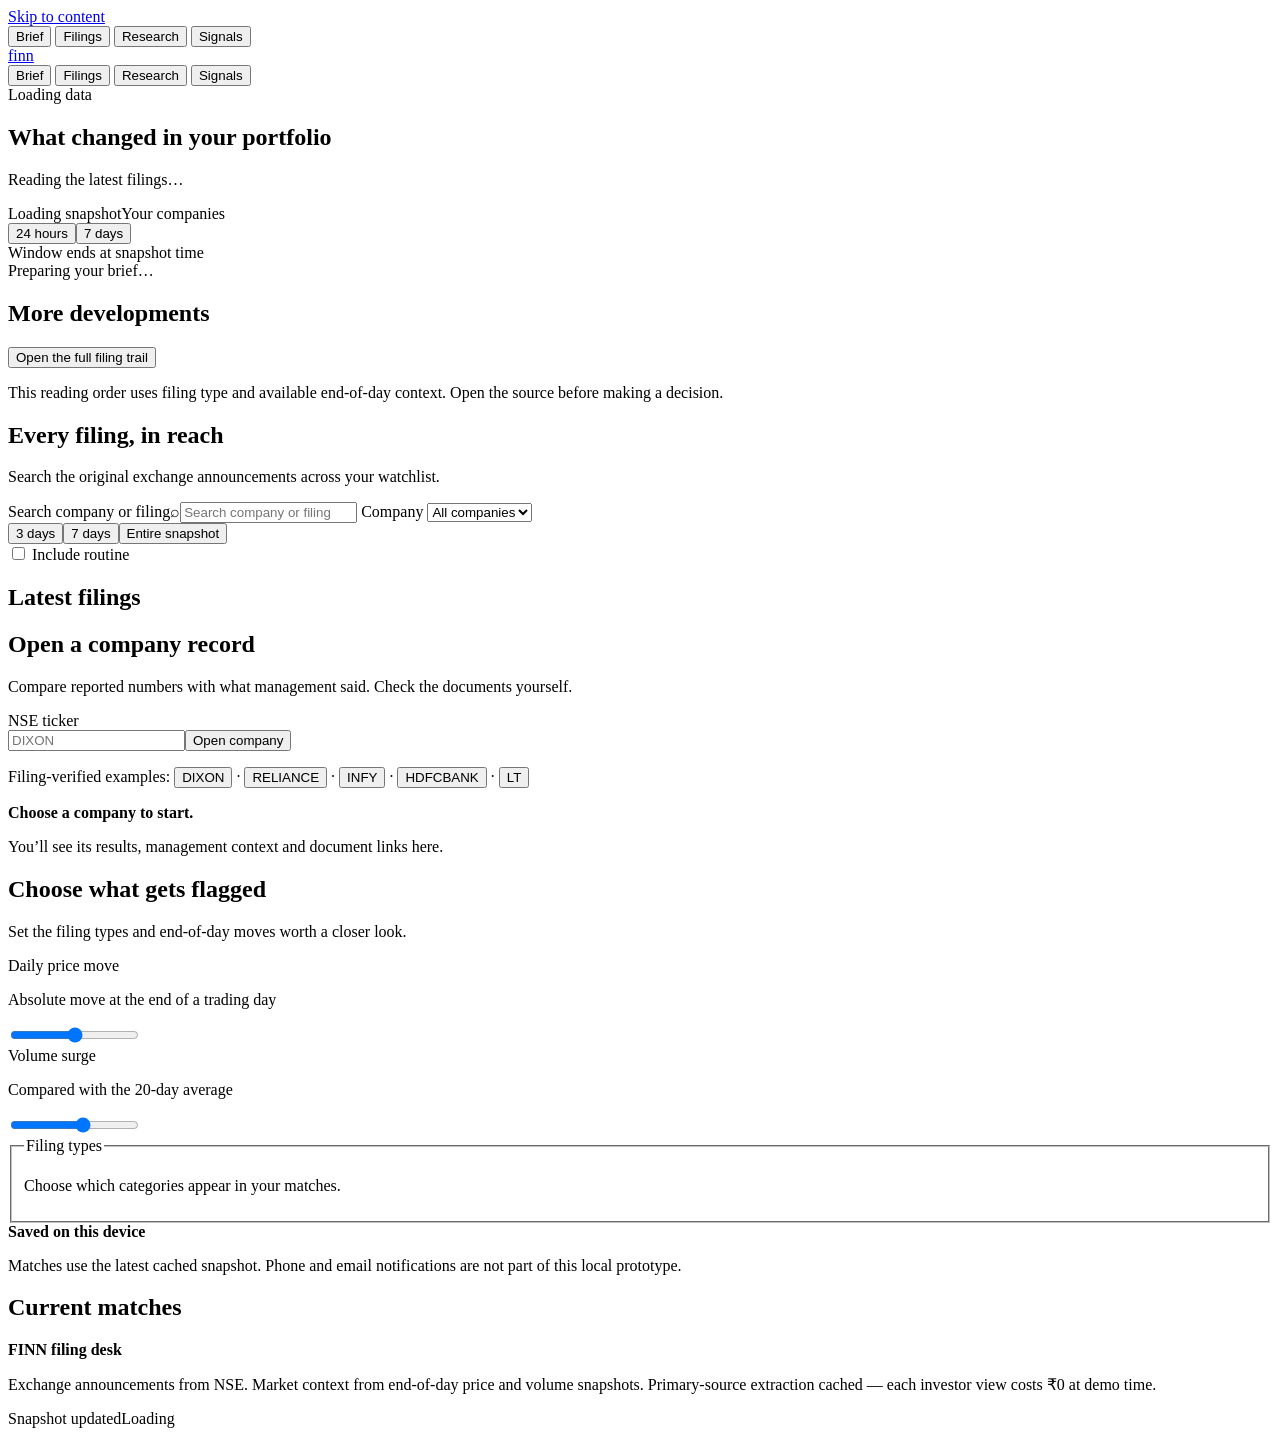
==== web/finn.html @ f73bf4f3 "Add LLM evidence pipeline: 4 new result briefs + Promise Tracker Broadens the filing-verified eviden" ====
<!doctype html>
<html lang="en">
<head>
  <meta charset="utf-8">
  <meta name="viewport" content="width=device-width, initial-scale=1">
  <meta name="theme-color" content="#cbd2d8">
  <meta name="description" content="Read the latest company events across your NSE watchlist and check every source filing.">
  <link rel="icon" href="data:image/svg+xml,%3Csvg xmlns='http://www.w3.org/2000/svg' viewBox='0 0 64 64'%3E%3Crect width='64' height='64' fill='%231b242d'/%3E%3Ctext x='16' y='47' fill='%23ecf0f2' font-family='Arial' font-size='43' font-weight='bold'%3EF%3C/text%3E%3C/svg%3E">
  <link rel="preconnect" href="https://fonts.googleapis.com">
  <link rel="preconnect" href="https://fonts.gstatic.com" crossorigin>
  <link href="https://fonts.googleapis.com/css2?family=Hanken+Grotesk:wght@400;500;600;700&family=Newsreader:opsz,wght@6..72,400;6..72,500&family=IBM+Plex+Mono:wght@400;500&display=swap" rel="stylesheet">
  <link rel="stylesheet" href="/static/finn.css">
  <script src="/static/finn.js" defer></script>
  <title>FINN | Portfolio filing desk</title>
</head>
<body>
  <a class="skip-link" href="#main">Skip to content</a>
  <nav class="mobile-nav" aria-label="Mobile navigation">
    <button type="button" data-view="brief" aria-current="page">Brief</button>
    <button type="button" data-view="archive">Filings</button>
    <button type="button" data-view="research">Research</button>
    <button type="button" data-view="signals">Signals</button>
  </nav>
  <header class="site-header">
    <div class="header-inner">
      <a class="brand" href="#brief" aria-label="FINN home">finn</a>
      <nav class="desktop-nav" aria-label="Primary navigation">
        <button type="button" data-view="brief" aria-current="page">Brief</button>
        <button type="button" data-view="archive">Filings</button>
        <button type="button" data-view="research">Research</button>
        <button type="button" data-view="signals">Signals</button>
      </nav>
      <span class="header-status" id="header-status">Loading data</span>
    </div>
  </header>
  <main id="main">
    <noscript><p class="no-script">Enable JavaScript to read the filing snapshot and use FINN’s filters.</p></noscript>
    <section id="view-brief" class="view visible" aria-labelledby="brief-title">
      <div class="page-intro brief-intro">
        <div class="intro-main"><h1 id="brief-title" tabindex="-1">What changed in your portfolio</h1><p class="intro-copy" id="brief-copy">Reading the latest filings…</p></div>
        <div class="edition"><time id="brief-date">Loading snapshot</time><span id="brief-context">Your companies</span></div>
      </div>
      <div class="brief-toolbar"><div class="filter-group" role="group" aria-label="Brief period"><button type="button" data-brief-days="1" class="active" aria-pressed="true">24 hours</button><button type="button" data-brief-days="7" aria-pressed="false">7 days</button></div><span>Window ends at snapshot time</span></div>
      <div id="lead-story" aria-live="polite"><div class="loading-state">Preparing your brief…</div></div>
      <div class="section-heading"><h2>More developments</h2><span id="next-count"></span></div>
      <div id="next-stories"></div>
      <button type="button" id="brief-show-all" class="text-button brief-more" hidden>Show all developments</button>
      <button type="button" class="archive-cta" data-view="archive"><span>Open the full filing trail</span><span id="archive-cta-count"></span></button>
      <p class="brief-note">This reading order uses filing type and available end-of-day context. Open the source before making a decision.</p>
    </section>

    <section id="view-archive" class="view" aria-labelledby="archive-title">
      <div class="page-intro compact-intro"><h1 id="archive-title" tabindex="-1">Every filing, in reach</h1><p class="intro-copy">Search the original exchange announcements across your watchlist.</p></div>
      <div class="archive-tools">
        <label class="search-field" for="archive-search"><span class="visually-hidden">Search company or filing</span><span class="search-icon" aria-hidden="true">⌕</span><input id="archive-search" type="search" placeholder="Search company or filing" autocomplete="off"></label>
        <label class="select-field" for="archive-company">Company <select id="archive-company"><option value="all">All companies</option></select></label>
      </div>
      <div class="archive-filters">
        <div class="filter-group" role="group" aria-label="Time period"><button type="button" data-days="3" aria-pressed="false">3 days</button><button type="button" data-days="7" class="active" aria-pressed="true">7 days</button><button type="button" data-days="all" aria-pressed="false">Entire snapshot</button></div>
        <label class="routine-toggle"><input id="show-routine" type="checkbox"> Include routine</label>
      </div>
      <div class="list-heading"><h2 id="archive-heading">Latest filings</h2><span id="archive-count"></span></div>
      <div id="archive-list" aria-live="polite"></div>
      <button type="button" id="load-more" class="load-more" hidden>Show more filings</button>
    </section>

    <section id="view-research" class="view" aria-labelledby="research-title">
      <div class="page-intro compact-intro"><h1 id="research-title" tabindex="-1">Open a company record</h1><p class="intro-copy">Compare reported numbers with what management said. Check the documents yourself.</p></div>
      <form id="research-form" class="research-search"><label for="ticker-input">NSE ticker</label><div><input id="ticker-input" name="ticker" placeholder="DIXON" autocomplete="off" spellcheck="false" maxlength="20" required><button type="submit">Open company</button></div></form>
      <p class="try-line">Filing-verified examples: <button type="button" data-ticker="DIXON">DIXON</button> · <button type="button" data-ticker="RELIANCE">RELIANCE</button> · <button type="button" data-ticker="INFY">INFY</button> · <button type="button" data-ticker="HDFCBANK">HDFCBANK</button> · <button type="button" data-ticker="LT">LT</button></p>
      <div id="research-result" aria-live="polite"><div class="empty-state"><strong>Choose a company to start.</strong><p>You’ll see its results, management context and document links here.</p></div></div>
    </section>

    <section id="view-signals" class="view" aria-labelledby="signals-title">
      <div class="page-intro compact-intro"><h1 id="signals-title" tabindex="-1">Choose what gets flagged</h1><p class="intro-copy">Set the filing types and end-of-day moves worth a closer look.</p></div>
      <div class="settings-group"><div class="setting-row"><div><label for="price-threshold">Daily price move</label><p>Absolute move at the end of a trading day</p></div><output id="price-value" for="price-threshold"></output></div><input id="price-threshold" type="range" min="1" max="10" step="0.5"></div>
      <div class="settings-group"><div class="setting-row"><div><label for="volume-threshold">Volume surge</label><p>Compared with the 20-day average</p></div><output id="volume-value" for="volume-threshold"></output></div><input id="volume-threshold" type="range" min="1.5" max="5" step="0.5"></div>
      <fieldset class="settings-group"><legend>Filing types</legend><p>Choose which categories appear in your matches.</p><div id="category-options" class="category-options"></div></fieldset>
      <div class="settings-note"><strong>Saved on this device</strong><p>Matches use the latest cached snapshot. Phone and email notifications are not part of this local prototype.</p></div>
      <div class="section-heading"><h2>Current matches</h2><span id="match-count"></span></div>
      <div id="matches-list"></div><button type="button" id="all-matches" class="load-more" hidden>Show all matches</button>
    </section>
    <footer><div><strong>FINN filing desk</strong><p>Exchange announcements from NSE. Market context from end-of-day price and volume snapshots. Primary-source extraction cached — each investor view costs ₹0 at demo time.</p></div><div><span>Snapshot updated</span><time id="footer-updated">Loading</time></div></footer>
  </main>
</body>
</html>
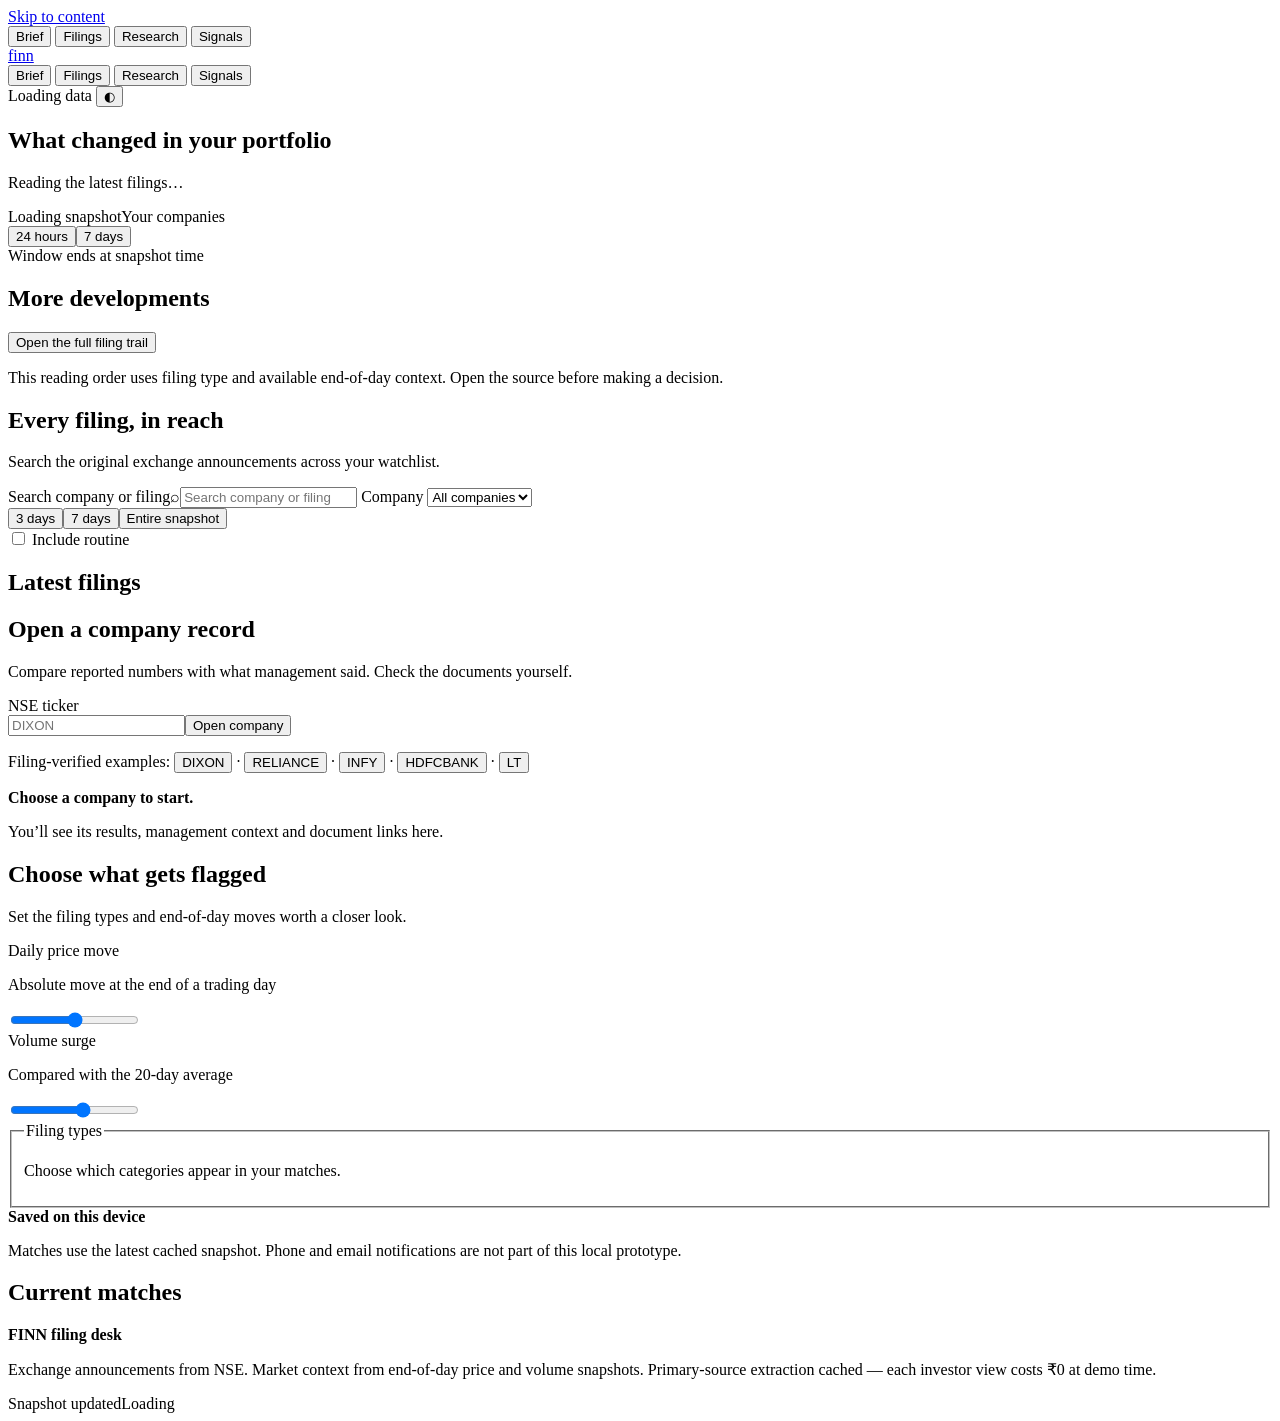
==== commit 02410e2a: "UI polish: dark mode toggle, verdict chips, pull-quote promise, lead treatment - Theme toggle (defau" ====
--- a/web/finn.html
+++ b/web/finn.html
@@ -10,6 +10,7 @@
   <link rel="preconnect" href="https://fonts.gstatic.com" crossorigin>
   <link href="https://fonts.googleapis.com/css2?family=Hanken+Grotesk:wght@400;500;600;700&family=Newsreader:opsz,wght@6..72,400;6..72,500&family=IBM+Plex+Mono:wght@400;500&display=swap" rel="stylesheet">
   <link rel="stylesheet" href="/static/finn.css">
+  <script>(function(){try{var t=localStorage.getItem("finn-theme");document.documentElement.setAttribute("data-theme",t==="dark"?"dark":"light");}catch(e){document.documentElement.setAttribute("data-theme","light");}})();</script>
   <script src="/static/finn.js" defer></script>
   <title>FINN | Portfolio filing desk</title>
 </head>
@@ -31,6 +32,7 @@
         <button type="button" data-view="signals">Signals</button>
       </nav>
       <span class="header-status" id="header-status">Loading data</span>
+      <button type="button" id="theme-toggle" class="theme-toggle" aria-label="Toggle colour theme" title="Toggle colour theme"><span data-theme-icon="light" aria-hidden="true">◐</span><span data-theme-icon="dark" aria-hidden="true" hidden>◑</span></button>
     </div>
   </header>
   <main id="main">
@@ -41,7 +43,7 @@
         <div class="edition"><time id="brief-date">Loading snapshot</time><span id="brief-context">Your companies</span></div>
       </div>
       <div class="brief-toolbar"><div class="filter-group" role="group" aria-label="Brief period"><button type="button" data-brief-days="1" class="active" aria-pressed="true">24 hours</button><button type="button" data-brief-days="7" aria-pressed="false">7 days</button></div><span>Window ends at snapshot time</span></div>
-      <div id="lead-story" aria-live="polite"><div class="loading-state">Preparing your brief…</div></div>
+      <div id="lead-story" aria-live="polite"><div class="skeleton-lead" aria-busy="true" aria-label="Loading your brief"><span class="sk-tag"></span><span class="sk-headline"></span><span class="sk-headline sk-headline-2"></span><span class="sk-line"></span><span class="sk-line sk-line-2"></span><span class="sk-line sk-line-3"></span></div></div>
       <div class="section-heading"><h2>More developments</h2><span id="next-count"></span></div>
       <div id="next-stories"></div>
       <button type="button" id="brief-show-all" class="text-button brief-more" hidden>Show all developments</button>
